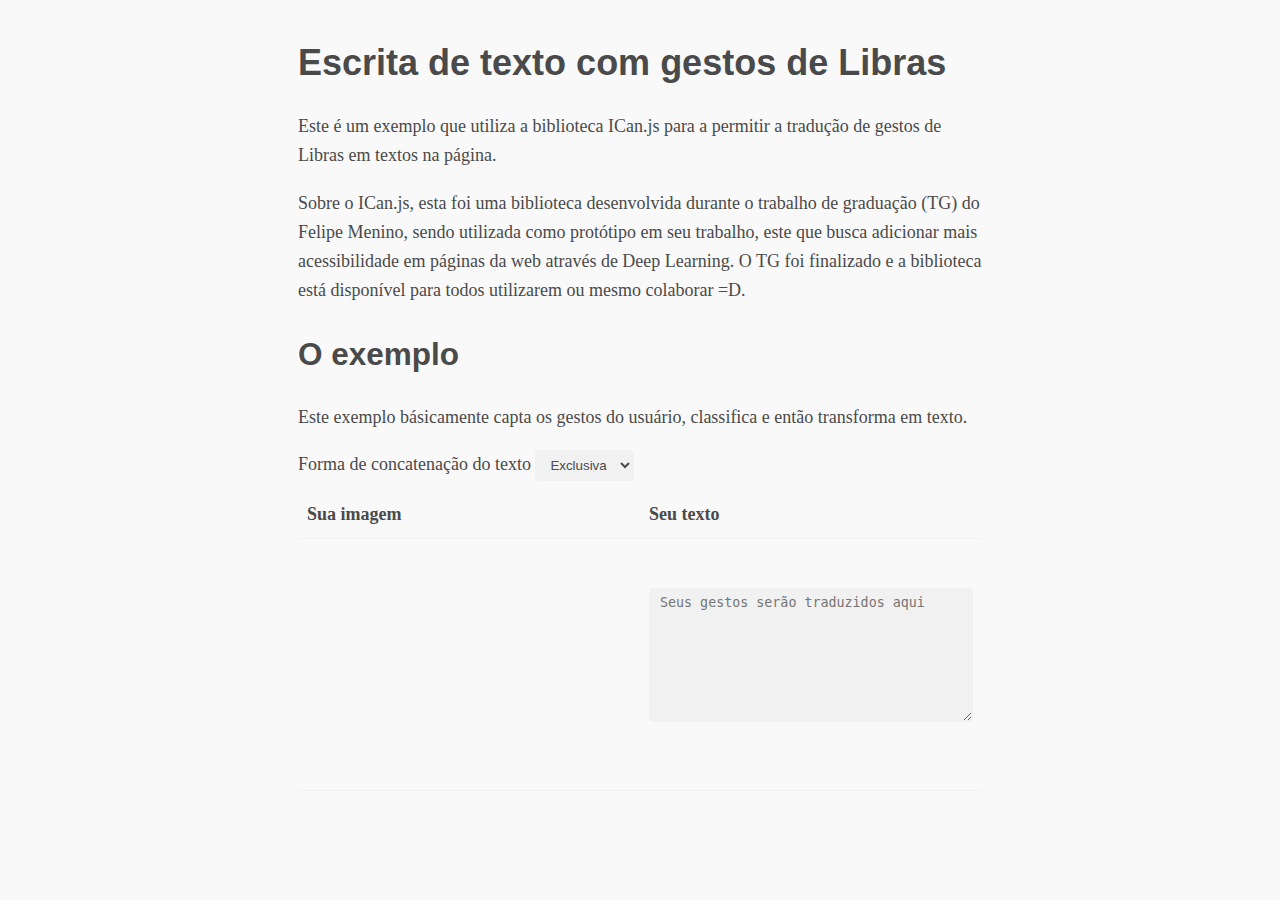
==== escrita-de-texto/index.html @ e4cbd975 "Implementação de exemplo de escrita de texto com gestos de Libras" ====
<!DOCTYPE html>
<html lang="pt-br">
<head>
    <meta charset="UTF-8">
    <meta name="viewport" content="width=device-width, initial-scale=1.0">
    <meta http-equiv="X-UA-Compatible" content="ie=edge">
    <title>Escrita de texto - ICan.js</title>

    <link href="static/css/sakura.css" rel="stylesheet">
    <link href="static/css/style.css" rel="stylesheet">
</head>
<body>
    <h2>Escrita de texto com gestos de Libras</h2>
    <p>
        Este é um exemplo que utiliza a biblioteca ICan.js para a permitir a tradução de gestos de Libras em textos na página.
    </p>
    <p>
        Sobre o ICan.js, esta foi uma biblioteca desenvolvida durante o trabalho de graduação (TG) do Felipe Menino, sendo utilizada como protótipo em seu trabalho, este que busca adicionar mais acessibilidade em páginas da web através de Deep Learning. O TG foi finalizado e a biblioteca está disponível para todos utilizarem ou mesmo colaborar =D. 
    </p>

    <h3>O exemplo</h3>
    <p>
        Este exemplo básicamente capta os gestos do usuário, classifica e então transforma em texto.
    </p>

    <h8>Forma de concatenação do texto</h8>
    <select id="select-opt">
        <option>Exclusiva</option>
        <option>Continua</option>
    </select>

    <table style="width: 100%;">
        <colgroup>
            <col width="50%">
            <col width="50%">
        </colgroup>
        <thead>
            <tr>
                <th align="left">Sua imagem</th>
                <th align="left">Seu texto</th>
            </tr>
        </thead>
        <tbody>
            <tr>
                <td>
                    <div id="container">
                            <video autoplay="true" id="videoElementICJS">    
                            </video>
                    </div>
                </td>
                <td><textarea cols="30" id="textarea" placeholder="Seus gestos serão traduzidos aqui" rows="8"></textarea></td>
            </tr>
        </tbody>
    </table>

    <script src="static/js/icjs.js"></script>
    <script src="static/js/index.js"></script>
</body>
</html>
---- escrita-de-texto/static/css/sakura.css ----
/* Sakura.css v1.0.0
 * ================
 * Minimal css theme.
 * Project: https://github.com/oxalorg/sakura
 */
/* Body */
html {
  font-size: 62.5%;
  font-family: serif; }

body {
  font-size: 1.8rem;
  line-height: 1.618;
  max-width: 38em;
  margin: auto;
  color: #4a4a4a;
  background-color: #f9f9f9;
  padding: 13px; }

@media (max-width: 684px) {
  body {
    font-size: 1.53rem; } }

@media (max-width: 382px) {
  body {
    font-size: 1.35rem; } }

h1, h2, h3, h4, h5, h6 {
  line-height: 1.1;
  font-family: Verdana, Geneva, sans-serif;
  font-weight: 700;
  overflow-wrap: break-word;
  word-wrap: break-word;
  -ms-word-break: break-all;
  word-break: break-word;
  -ms-hyphens: auto;
  -moz-hyphens: auto;
  -webkit-hyphens: auto;
  hyphens: auto; }

h1 {
  font-size: 2.35em; }

h2 {
  font-size: 2.00em; }

h3 {
  font-size: 1.75em; }

h4 {
  font-size: 1.5em; }

h5 {
  font-size: 1.25em; }

h6 {
  font-size: 1em; }

small, sub, sup {
  font-size: 75%; }

hr {
  border-color: #2c8898; }

a {
  text-decoration: none;
  color: #2c8898; }
  a:hover {
    color: #982c61;
    border-bottom: 2px solid #4a4a4a; }

ul {
  padding-left: 1.4em; }

li {
  margin-bottom: 0.4em; }

blockquote {
  font-style: italic;
  margin-left: 1.5em;
  padding-left: 1em;
  border-left: 3px solid #2c8898; }

img {
  max-width: 100%; }

/* Pre and Code */
pre {
  background-color: #f1f1f1;
  display: block;
  padding: 1em;
  overflow-x: auto; }

code {
  font-size: 0.9em;
  padding: 0 0.5em;
  background-color: #f1f1f1;
  white-space: pre-wrap; }

pre > code {
  padding: 0;
  background-color: transparent;
  white-space: pre; }

/* Tables */
table {
  text-align: justify;
  width: 100%;
  border-collapse: collapse; }

td, th {
  padding: 0.5em;
  border-bottom: 1px solid #f1f1f1; }

/* Buttons, forms and input */
input, textarea {
  border: 1px solid #4a4a4a; }
  input:focus, textarea:focus {
    border: 1px solid #2c8898; }

textarea {
  width: 100%; }

.button, button, input[type="submit"], input[type="reset"], input[type="button"] {
  display: inline-block;
  padding: 5px 10px;
  text-align: center;
  text-decoration: none;
  white-space: nowrap;
  background-color: #2c8898;
  color: #f9f9f9;
  border-radius: 1px;
  border: 1px solid #2c8898;
  cursor: pointer;
  box-sizing: border-box; }
  .button[disabled], button[disabled], input[type="submit"][disabled], input[type="reset"][disabled], input[type="button"][disabled] {
    cursor: default;
    opacity: .5; }
  .button:focus, .button:hover, button:focus, button:hover, input[type="submit"]:focus, input[type="submit"]:hover, input[type="reset"]:focus, input[type="reset"]:hover, input[type="button"]:focus, input[type="button"]:hover {
    background-color: #982c61;
    border-color: #982c61;
    color: #f9f9f9;
    outline: 0; }

textarea, select, input[type] {
  color: #4a4a4a;
  padding: 6px 10px;
  /* The 6px vertically centers text on FF, ignored by Webkit */
  margin-bottom: 10px;
  background-color: #f1f1f1;
  border: 1px solid #f1f1f1;
  border-radius: 4px;
  box-shadow: none;
  box-sizing: border-box; }
  textarea:focus, select:focus, input[type]:focus {
    border: 1px solid #2c8898;
    outline: 0; }

input[type="checkbox"]:focus {
  outline: 1px dotted #2c8898; }

label, legend, fieldset {
  display: block;
  margin-bottom: .5rem;
  font-weight: 600; }
---- escrita-de-texto/static/css/style.css ----
p span {
    display: block;
}
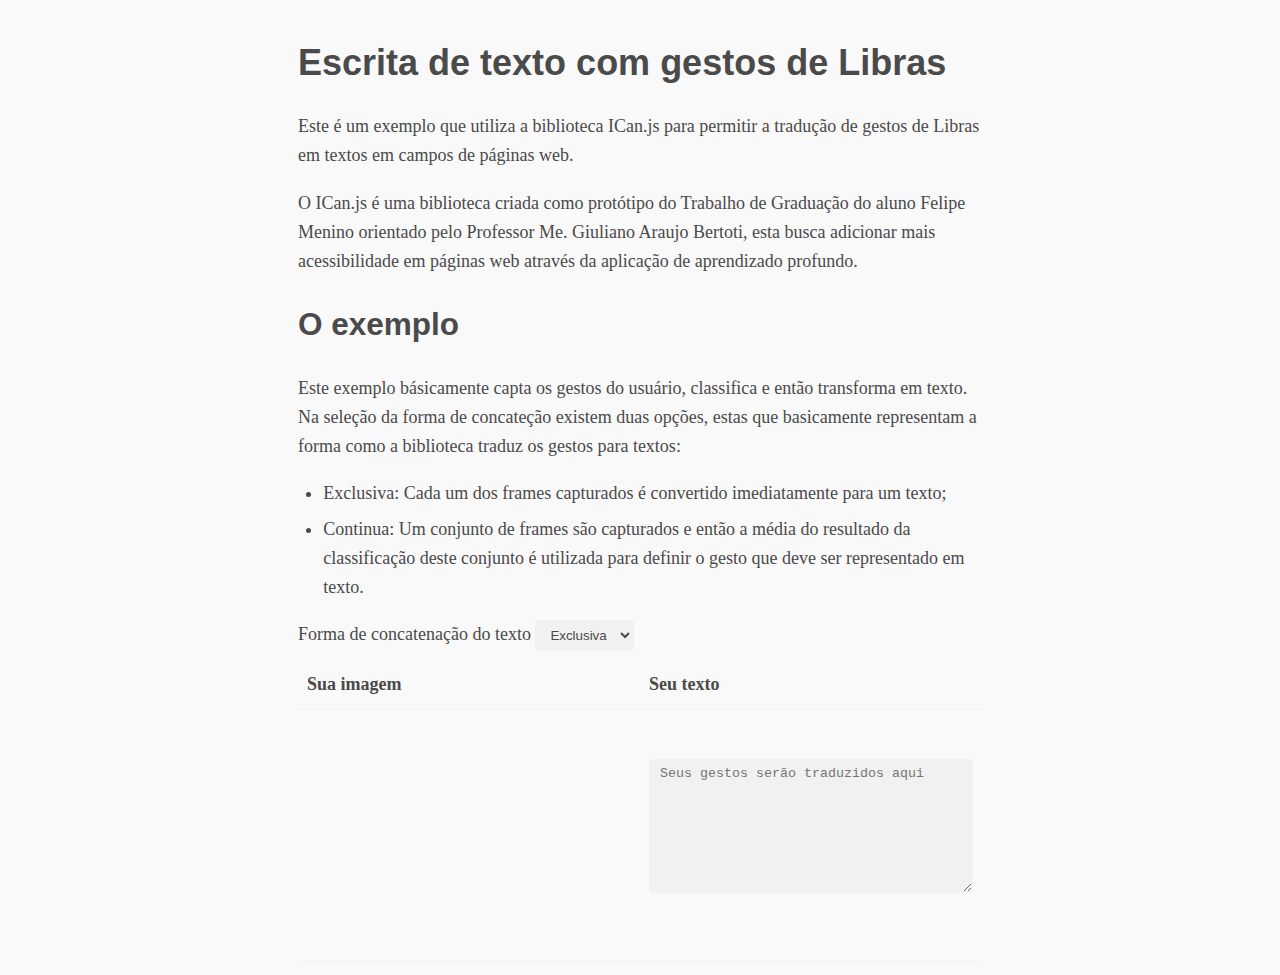
==== commit ed638b11: "Atualização do texto da página inicial do exemplo de Libras" ====
--- a/escrita-de-texto/index.html
+++ b/escrita-de-texto/index.html
@@ -12,15 +12,20 @@
 <body>
     <h2>Escrita de texto com gestos de Libras</h2>
     <p>
-        Este é um exemplo que utiliza a biblioteca ICan.js para a permitir a tradução de gestos de Libras em textos na página.
+        Este é um exemplo que utiliza a biblioteca ICan.js para permitir a tradução de gestos de Libras em textos em campos de páginas web.
     </p>
     <p>
-        Sobre o ICan.js, esta foi uma biblioteca desenvolvida durante o trabalho de graduação (TG) do Felipe Menino, sendo utilizada como protótipo em seu trabalho, este que busca adicionar mais acessibilidade em páginas da web através de Deep Learning. O TG foi finalizado e a biblioteca está disponível para todos utilizarem ou mesmo colaborar =D. 
+        O ICan.js é uma biblioteca criada como protótipo do Trabalho de Graduação do aluno Felipe Menino orientado pelo Professor Me. Giuliano Araujo Bertoti, esta busca adicionar mais acessibilidade em páginas web através da aplicação de aprendizado profundo. 
     </p>
 
     <h3>O exemplo</h3>
     <p>
-        Este exemplo básicamente capta os gestos do usuário, classifica e então transforma em texto.
+        Este exemplo básicamente capta os gestos do usuário, classifica e então transforma em texto. Na seleção da forma de concateção existem duas opções, estas que basicamente representam a forma como a biblioteca traduz os gestos para textos:
+
+        <ul>
+            <li>Exclusiva: Cada um dos frames capturados é convertido imediatamente para um texto;</li>
+            <li>Continua: Um conjunto de frames são capturados e então a média do resultado da classificação deste conjunto é utilizada para definir o gesto que deve ser representado em texto.</li>
+        </ul>
     </p>
 
     <h8>Forma de concatenação do texto</h8>
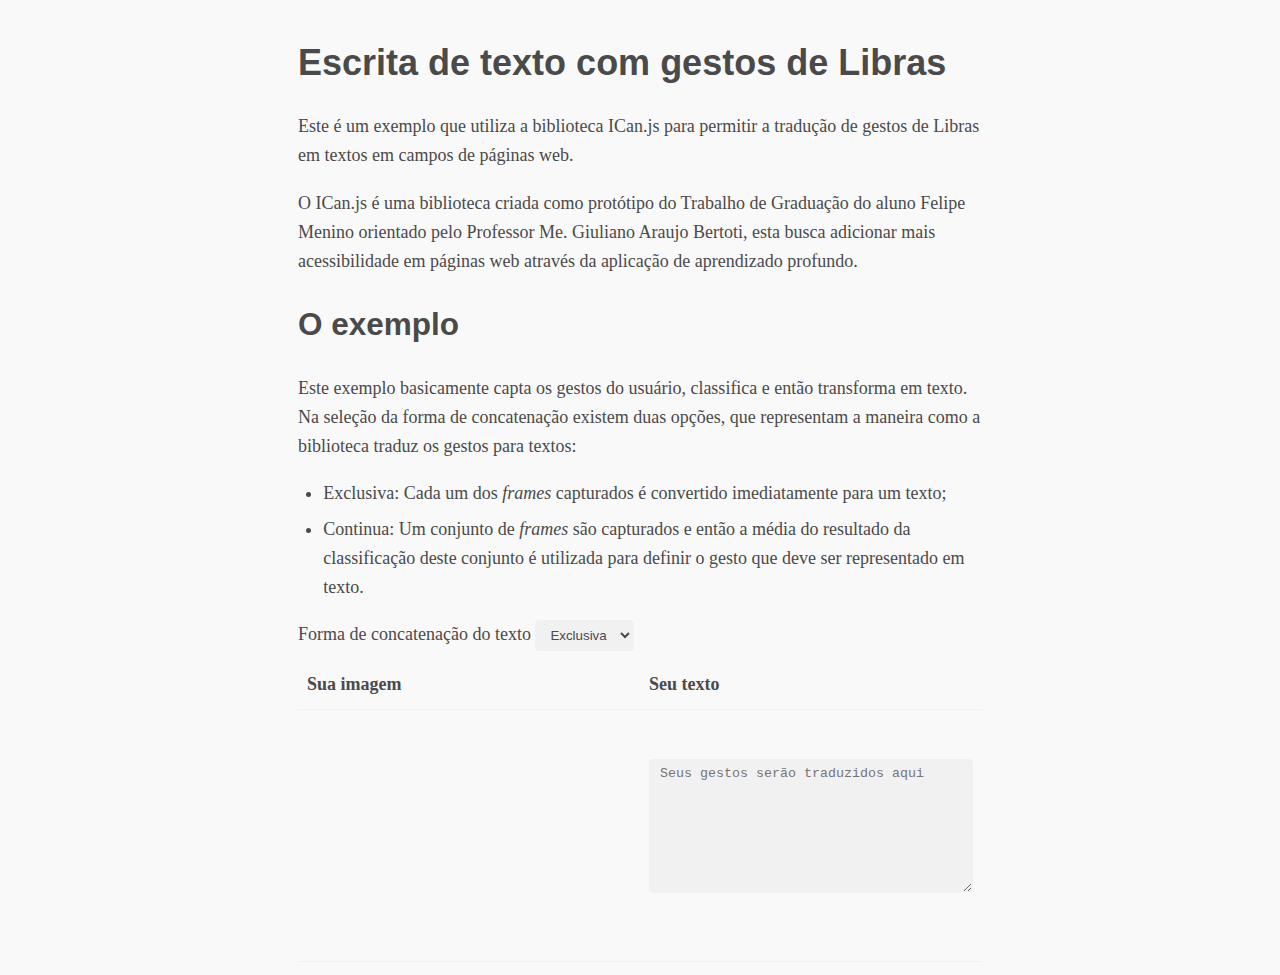
==== commit 9334d86a: "Correção de erros de grafia" ====
--- a/escrita-de-texto/index.html
+++ b/escrita-de-texto/index.html
@@ -4,7 +4,7 @@
     <meta charset="UTF-8">
     <meta name="viewport" content="width=device-width, initial-scale=1.0">
     <meta http-equiv="X-UA-Compatible" content="ie=edge">
-    <title>Escrita de texto - ICan.js</title>
+    <title>Escrita de texto com Libras - ICan.js</title>
 
     <link href="static/css/sakura.css" rel="stylesheet">
     <link href="static/css/style.css" rel="stylesheet">
@@ -20,11 +20,11 @@
 
     <h3>O exemplo</h3>
     <p>
-        Este exemplo básicamente capta os gestos do usuário, classifica e então transforma em texto. Na seleção da forma de concateção existem duas opções, estas que basicamente representam a forma como a biblioteca traduz os gestos para textos:
+        Este exemplo basicamente capta os gestos do usuário, classifica e então transforma em texto. Na seleção da forma de concatenação existem duas opções, que representam a maneira como a biblioteca traduz os gestos para textos: 
 
         <ul>
-            <li>Exclusiva: Cada um dos frames capturados é convertido imediatamente para um texto;</li>
-            <li>Continua: Um conjunto de frames são capturados e então a média do resultado da classificação deste conjunto é utilizada para definir o gesto que deve ser representado em texto.</li>
+            <li>Exclusiva: Cada um dos <i>frames</i> capturados é convertido imediatamente para um texto;</li>
+            <li>Continua: Um conjunto de <i>frames</i> são capturados e então a média do resultado da classificação deste conjunto é utilizada para definir o gesto que deve ser representado em texto.</li>
         </ul>
     </p>
 
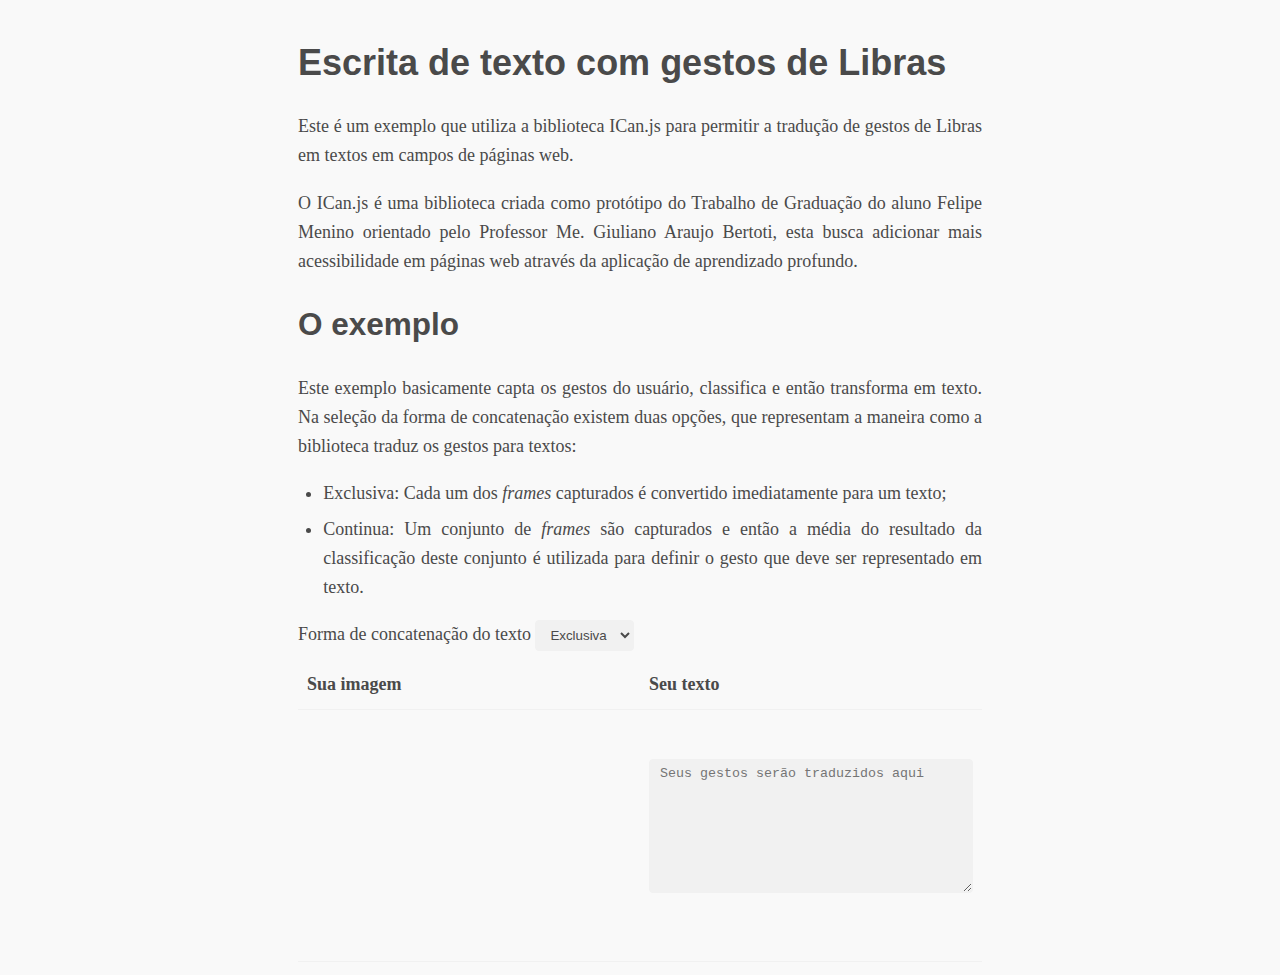
==== commit a8692f40: "Justificativa dos textos das páginas de exemplo" ====
--- a/escrita-de-texto/index.html
+++ b/escrita-de-texto/index.html
@@ -10,23 +10,25 @@
     <link href="static/css/style.css" rel="stylesheet">
 </head>
 <body>
-    <h2>Escrita de texto com gestos de Libras</h2>
-    <p>
-        Este é um exemplo que utiliza a biblioteca ICan.js para permitir a tradução de gestos de Libras em textos em campos de páginas web.
-    </p>
-    <p>
-        O ICan.js é uma biblioteca criada como protótipo do Trabalho de Graduação do aluno Felipe Menino orientado pelo Professor Me. Giuliano Araujo Bertoti, esta busca adicionar mais acessibilidade em páginas web através da aplicação de aprendizado profundo. 
-    </p>
+    <div align="justify">
+        <h2>Escrita de texto com gestos de Libras</h2>
+        <p>
+            Este é um exemplo que utiliza a biblioteca ICan.js para permitir a tradução de gestos de Libras em textos em campos de páginas web.
+        </p>
+        <p>
+            O ICan.js é uma biblioteca criada como protótipo do Trabalho de Graduação do aluno Felipe Menino orientado pelo Professor Me. Giuliano Araujo Bertoti, esta busca adicionar mais acessibilidade em páginas web através da aplicação de aprendizado profundo. 
+        </p>
 
-    <h3>O exemplo</h3>
-    <p>
-        Este exemplo basicamente capta os gestos do usuário, classifica e então transforma em texto. Na seleção da forma de concatenação existem duas opções, que representam a maneira como a biblioteca traduz os gestos para textos: 
+        <h3>O exemplo</h3>
+        <p>
+            Este exemplo basicamente capta os gestos do usuário, classifica e então transforma em texto. Na seleção da forma de concatenação existem duas opções, que representam a maneira como a biblioteca traduz os gestos para textos: 
 
-        <ul>
-            <li>Exclusiva: Cada um dos <i>frames</i> capturados é convertido imediatamente para um texto;</li>
-            <li>Continua: Um conjunto de <i>frames</i> são capturados e então a média do resultado da classificação deste conjunto é utilizada para definir o gesto que deve ser representado em texto.</li>
-        </ul>
-    </p>
+            <ul>
+                <li>Exclusiva: Cada um dos <i>frames</i> capturados é convertido imediatamente para um texto;</li>
+                <li>Continua: Um conjunto de <i>frames</i> são capturados e então a média do resultado da classificação deste conjunto é utilizada para definir o gesto que deve ser representado em texto.</li>
+            </ul>
+        </p>
+    </div>
 
     <h8>Forma de concatenação do texto</h8>
     <select id="select-opt">
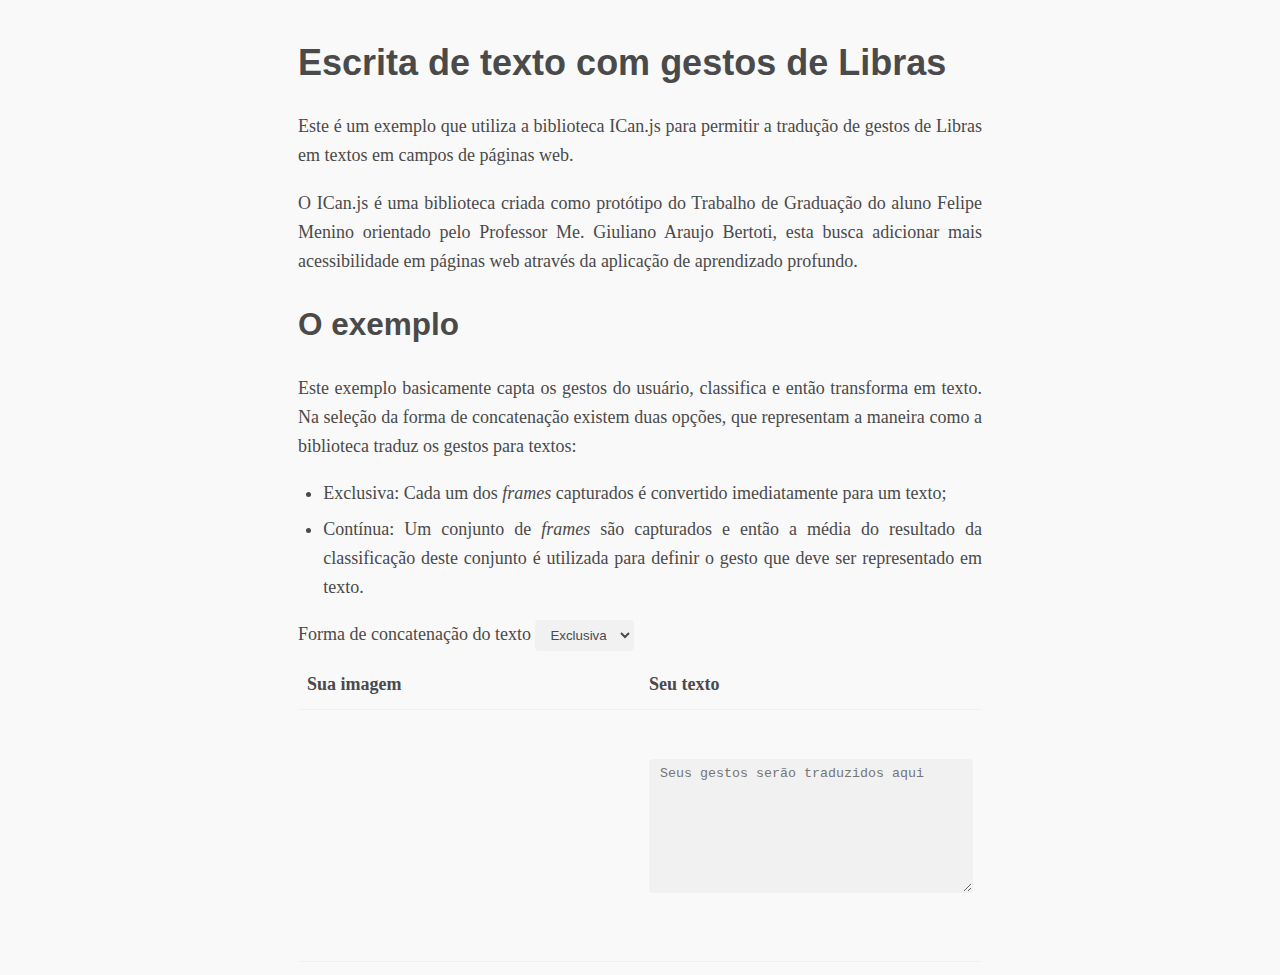
==== commit 508eb641: "Correção" ====
--- a/escrita-de-texto/index.html
+++ b/escrita-de-texto/index.html
@@ -25,7 +25,7 @@
 
             <ul>
                 <li>Exclusiva: Cada um dos <i>frames</i> capturados é convertido imediatamente para um texto;</li>
-                <li>Continua: Um conjunto de <i>frames</i> são capturados e então a média do resultado da classificação deste conjunto é utilizada para definir o gesto que deve ser representado em texto.</li>
+                <li>Contínua: Um conjunto de <i>frames</i> são capturados e então a média do resultado da classificação deste conjunto é utilizada para definir o gesto que deve ser representado em texto.</li>
             </ul>
         </p>
     </div>
@@ -33,7 +33,7 @@
     <h8>Forma de concatenação do texto</h8>
     <select id="select-opt">
         <option>Exclusiva</option>
-        <option>Continua</option>
+        <option>Contínua</option>
     </select>
 
     <table style="width: 100%;">
